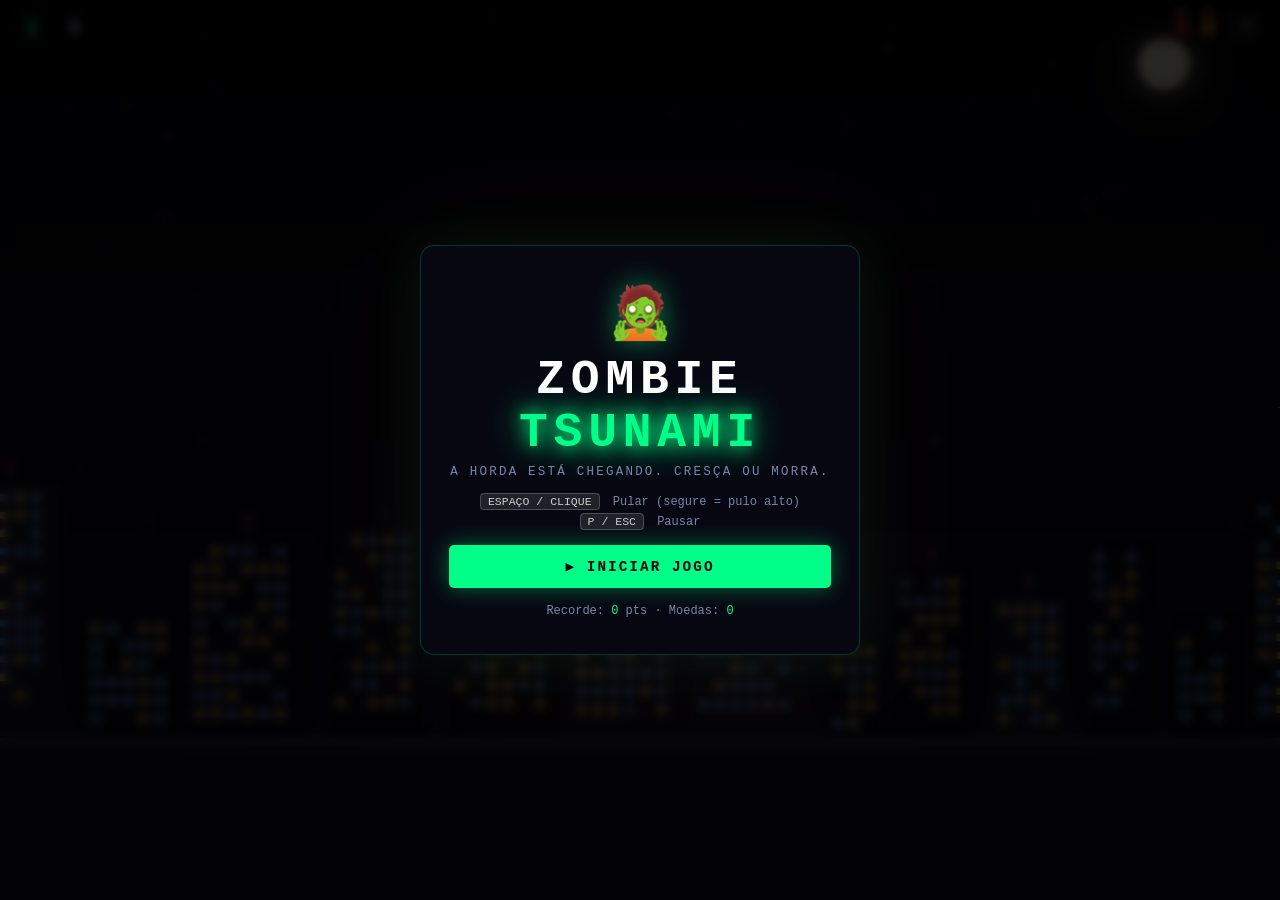
==== index.html @ b91dd5f6 "update index.html — Estrutura semântica completa com 3 telas (início, pausa, game over), HUD, parala" ====
<!DOCTYPE html>
<html lang="pt-br">
<head>
  <meta charset="UTF-8">
  <meta name="viewport" content="width=device-width, initial-scale=1.0, user-scalable=no">
  <title>🧟 Zombie Tsunami</title>
  <link rel="stylesheet" href="style.css">
</head>
<body>

<!-- ════════════════════════════════════════
     TELA DE INÍCIO
════════════════════════════════════════ -->
<div id="screen-start" class="screen active">
  <div class="screen-box">
    <div class="logo">
      <div class="logo-emoji">🧟</div>
      <h1>ZOMBIE<br><span>TSUNAMI</span></h1>
      <p class="tagline">A horda está chegando. Cresça ou morra.</p>
    </div>
    <div class="hint-list">
      <div class="hint"><span class="key">ESPAÇO / CLIQUE</span> Pular (segure = pulo alto)</div>
      <div class="hint"><span class="key">P / ESC</span> Pausar</div>
      <div class="hint touch-only">📱 Toque curto = pulo baixo · Segure = pulo alto</div>
    </div>
    <button class="btn-green" id="btn-start">▶ INICIAR JOGO</button>
    <div class="best-wrap">Recorde: <span id="start-best">0</span> pts · Moedas: <span id="start-coins">0</span></div>
  </div>
</div>

<!-- ════════════════════════════════════════
     SHOP
════════════════════════════════════════ -->
<div id="screen-shop" class="screen">
  <div class="screen-box shop-box">
    <h2>🛒 LOJA</h2>
    <div class="coins-display">💰 <span id="shop-coins">0</span> moedas</div>
    <div class="shop-grid" id="shop-grid"></div>
    <button class="btn-outline" id="btn-shop-close">✖ FECHAR</button>
  </div>
</div>

<!-- ════════════════════════════════════════
     PAUSA
════════════════════════════════════════ -->
<div id="screen-pause" class="screen">
  <div class="screen-box">
    <h2>⏸ PAUSADO</h2>
    <button class="btn-green"   id="btn-resume">▶ CONTINUAR</button>
    <button class="btn-outline" id="btn-shop-pause">🛒 LOJA</button>
    <button class="btn-outline" id="btn-restart-pause">↺ REINICIAR</button>
  </div>
</div>

<!-- ════════════════════════════════════════
     GAME OVER
════════════════════════════════════════ -->
<div id="screen-gameover" class="screen">
  <div class="screen-box">
    <div class="go-skull">💀</div>
    <h2>FIM DE JOGO</h2>
    <div class="result-grid">
      <div class="result-row"><span>Distância</span><strong id="go-score">0</strong></div>
      <div class="result-row"><span>Zumbis comidos</span><strong id="go-eaten">0</strong></div>
      <div class="result-row"><span>Cérebros</span><strong id="go-brains">🧠 0</strong></div>
      <div class="result-row"><span>Moedas ganhas</span><strong id="go-coins">💰 0</strong></div>
      <div class="result-row highlight"><span>Recorde</span><strong id="go-best">0</strong> <span id="go-new" class="new-badge hidden">NOVO!</span></div>
    </div>
    <button class="btn-green"   id="btn-restart">↺ JOGAR NOVAMENTE</button>
    <button class="btn-outline" id="btn-shop-go">🛒 LOJA</button>
    <button class="btn-outline" id="btn-menu">⌂ MENU</button>
  </div>
</div>

<!-- ════════════════════════════════════════
     HUD
════════════════════════════════════════ -->
<div id="hud">
  <div class="hud-left">
    <div class="hud-item">
      <span class="lbl">HORDA</span>
      <span id="h-horde" class="val val-green">1</span>
    </div>
    <div class="hud-item">
      <span class="lbl">DIST</span>
      <span id="h-score" class="val">0</span>
    </div>
  </div>
  <div class="hud-center">
    <div id="bonus-indicator" class="bonus-ind hidden"></div>
  </div>
  <div class="hud-right">
    <div class="hud-item">
      <span class="lbl">🧠</span>
      <span id="h-brains" class="val val-red">0</span>
    </div>
    <div class="hud-item">
      <span class="lbl">💰</span>
      <span id="h-coins" class="val val-gold">0</span>
    </div>
    <button id="btn-pause-hud" title="Pausar (P)">⏸</button>
  </div>
</div>

<!-- ════════════════════════════════════════
     ÁREA DO JOGO
════════════════════════════════════════ -->
<div id="game-wrap">

  <!-- Fundo / céu -->
  <div id="sky">
    <div id="moon"></div>
    <div id="stars-layer"></div>
    <div id="clouds-layer"></div>
  </div>

  <!-- Cidade paralax -->
  <div id="city-layer"></div>

  <!-- Chão -->
  <div id="ground-layer">
    <div id="ground-line"></div>
    <div id="ground-body"></div>
  </div>

  <!-- Buracos (renderizados como ausências no chão) -->
  <div id="holes-layer"></div>

  <!-- Objetos do mundo: veículos parados, bombas, caixas, moedas, humanos -->
  <div id="world-layer"></div>

  <!-- Horda de zumbis -->
  <div id="horde-layer"></div>

  <!-- Partículas -->
  <div id="fx-layer"></div>

  <!-- Power-up ativo (visual grande) -->
  <div id="bonus-layer"></div>

</div>

<!-- Toast de power-up -->
<div id="toast" class="toast hidden"></div>

<script src="script.js"></script>
</body>
</html>
---- style.css ----
/* ═══════════════════════════════════════════════════
   ZOMBIE TSUNAMI — style.css  (versão completa fiel)
   Paleta: noite urbana · verde neon · vermelho perigo
═══════════════════════════════════════════════════ */
:root {
  --night:    #080810;
  --city:     #0f0f22;
  --ground:   #1a1a30;
  --gline:    #2a2a50;
  --green:    #00ff88;
  --green2:   #00cc66;
  --red:      #ff3333;
  --gold:     #f5a623;
  --gold2:    #c47d0e;
  --blue:     #4488ff;
  --purple:   #aa44ff;
  --cyan:     #00ffff;
  --white:    #e8e8ff;
  --muted:    #7788aa;
  --font: 'Courier New', Courier, monospace;
  --r: 5px;
}
*,*::before,*::after{box-sizing:border-box;margin:0;padding:0}
html,body{width:100%;height:100%;overflow:hidden;background:var(--night);font-family:var(--font);user-select:none;-webkit-user-select:none}

/* ── SCREENS ──────────────────────────────────────── */
.screen{
  position:fixed;inset:0;z-index:200;
  display:none;align-items:center;justify-content:center;
  background:rgba(0,0,0,.85);backdrop-filter:blur(5px);
}
.screen.active{display:flex}
.screen-box{
  display:flex;flex-direction:column;align-items:center;gap:16px;
  padding:36px 28px;
  background:rgba(8,8,18,.97);
  border:1px solid rgba(0,255,136,.2);
  border-radius:14px;
  box-shadow:0 0 60px rgba(0,255,136,.08),0 0 120px rgba(255,51,51,.06);
  max-width:440px;width:92%;
  animation:popIn .28s cubic-bezier(.34,1.56,.64,1);
}
@keyframes popIn{from{transform:scale(.88);opacity:0}to{transform:scale(1);opacity:1}}

/* logo */
.logo{text-align:center}
.logo-emoji{font-size:52px;animation:float 3s ease-in-out infinite;display:block;filter:drop-shadow(0 0 14px #00ff8877)}
@keyframes float{0%,100%{transform:translateY(0)}50%{transform:translateY(-8px)}}
.logo h1{font-size:clamp(1.9rem,8vw,3rem);font-weight:900;letter-spacing:.12em;color:#fff;line-height:1.1;margin-top:8px}
.logo h1 span{color:var(--green);text-shadow:0 0 18px var(--green),0 0 36px var(--green)}
.tagline{font-size:.78rem;color:var(--muted);letter-spacing:.18em;text-transform:uppercase;margin-top:5px}

/* hints */
.hint-list{display:flex;flex-direction:column;gap:6px;align-items:center}
.hint{font-size:.75rem;color:var(--muted)}
.key{background:rgba(255,255,255,.1);border:1px solid rgba(255,255,255,.2);border-radius:4px;padding:1px 7px;font-size:.72rem;color:#ccc;margin-right:6px}
.touch-only{display:none}
@media(hover:none){.touch-only{display:block}}

/* buttons */
.btn-green,.btn-outline{
  font-family:var(--font);font-size:.9rem;font-weight:bold;
  letter-spacing:.14em;text-transform:uppercase;
  border:none;border-radius:var(--r);cursor:pointer;
  padding:13px 32px;width:100%;transition:.15s;
}
.btn-green{background:var(--green);color:#050510;box-shadow:0 0 22px rgba(0,255,136,.4)}
.btn-green:hover{background:#33ffaa;transform:translateY(-2px);box-shadow:0 0 34px rgba(0,255,136,.6)}
.btn-outline{background:rgba(255,255,255,.06);color:var(--muted);border:1px solid rgba(255,255,255,.14)}
.btn-outline:hover{background:rgba(255,255,255,.12);color:#fff;transform:translateY(-1px)}
.best-wrap{font-size:.75rem;color:var(--muted)}
.best-wrap span{color:var(--green)}

/* ── SHOP ─────────────────────────────────────────── */
.shop-box{max-width:520px}
.shop-box h2{font-size:1.4rem;letter-spacing:.12em;color:#fff}
.coins-display{font-size:1rem;color:var(--gold);letter-spacing:.1em}
.shop-grid{display:grid;grid-template-columns:1fr 1fr;gap:10px;width:100%;max-height:55vh;overflow-y:auto;padding:4px}
.shop-item{
  background:rgba(255,255,255,.05);border:1px solid rgba(255,255,255,.1);
  border-radius:8px;padding:12px 10px;display:flex;flex-direction:column;gap:6px;
  cursor:pointer;transition:.15s;
}
.shop-item:hover{background:rgba(255,255,255,.1);border-color:var(--green)}
.shop-item.owned{border-color:var(--green);background:rgba(0,255,136,.08)}
.shop-item.cant-afford{opacity:.5;cursor:not-allowed}
.si-icon{font-size:1.8rem;text-align:center}
.si-name{font-size:.8rem;font-weight:bold;color:#fff;letter-spacing:.06em}
.si-desc{font-size:.68rem;color:var(--muted);line-height:1.35}
.si-price{font-size:.75rem;color:var(--gold);font-weight:bold}
.si-level{font-size:.7rem;color:var(--green)}

/* ── HUD ──────────────────────────────────────────── */
#hud{
  position:fixed;top:0;left:0;right:0;z-index:100;
  display:flex;align-items:center;justify-content:space-between;
  padding:8px 16px;
  background:linear-gradient(to bottom,rgba(0,0,0,.75) 0%,transparent 100%);
  pointer-events:none;
}
.hud-left,.hud-right{display:flex;align-items:center;gap:14px}
.hud-right{pointer-events:all}
.hud-item{display:flex;flex-direction:column;align-items:center;line-height:1.15}
.lbl{font-size:.5rem;letter-spacing:.2em;color:var(--muted);text-transform:uppercase}
.val{font-size:1.35rem;font-weight:bold;color:var(--white)}
.val-green{color:var(--green);text-shadow:0 0 8px var(--green)}
.val-red{color:var(--red);text-shadow:0 0 8px var(--red)}
.val-gold{color:var(--gold);text-shadow:0 0 8px var(--gold)}
.hud-center{flex:1;display:flex;justify-content:center}
.bonus-ind{
  padding:4px 14px;border-radius:20px;font-size:.8rem;font-weight:bold;
  letter-spacing:.1em;text-transform:uppercase;
  border:2px solid currentColor;animation:bonusPulse 1s ease-in-out infinite alternate;
}
@keyframes bonusPulse{from{opacity:.7}to{opacity:1;box-shadow:0 0 16px currentColor}}
.bonus-ind.hidden{display:none}
#btn-pause-hud{
  background:rgba(255,255,255,.08);border:1px solid rgba(255,255,255,.15);
  border-radius:4px;color:#ccc;font-size:.95rem;padding:5px 9px;cursor:pointer;
  transition:.15s;
}
#btn-pause-hud:hover{background:rgba(255,255,255,.18);color:#fff}

/* ── GAME OVER ────────────────────────────────────── */
.go-skull{font-size:56px;animation:shake .4s ease .2s both}
@keyframes shake{0%,100%{transform:rotate(0)}25%{transform:rotate(-8deg)}75%{transform:rotate(8deg)}}
.screen-box h2{font-size:1.7rem;letter-spacing:.14em;color:#fff}
.result-grid{width:100%;display:flex;flex-direction:column;gap:8px;background:rgba(255,255,255,.04);border:1px solid rgba(255,255,255,.08);border-radius:8px;padding:14px 18px}
.result-row{display:flex;justify-content:space-between;align-items:center;font-size:.85rem;color:var(--muted)}
.result-row strong{color:#fff;font-size:1rem}
.result-row.highlight strong{color:var(--green)}
.new-badge{background:var(--red);color:#fff;font-size:.62rem;font-weight:bold;padding:2px 6px;border-radius:4px;letter-spacing:.1em;animation:badgePop .5s ease both;margin-left:6px}
.new-badge.hidden{display:none}
@keyframes badgePop{from{transform:scale(0)}to{transform:scale(1)}}

/* ── TOAST ────────────────────────────────────────── */
.toast{
  position:fixed;top:70px;left:50%;transform:translateX(-50%);
  z-index:150;padding:8px 22px;border-radius:24px;font-size:.9rem;font-weight:bold;
  letter-spacing:.1em;text-transform:uppercase;
  background:rgba(0,0,0,.9);color:#fff;border:2px solid currentColor;
  animation:toastIn .25s ease;
}
.toast.hidden{display:none}
@keyframes toastIn{from{transform:translateX(-50%) translateY(-12px);opacity:0}to{transform:translateX(-50%) translateY(0);opacity:1}}

/* ── GAME WRAP ────────────────────────────────────── */
#game-wrap{position:fixed;inset:0;overflow:hidden}

/* Sky */
#sky{
  position:absolute;inset:0;
  background:linear-gradient(to bottom,#03030a 0%,#090918 45%,#12122a 75%,#1a1a38 100%);
}
#moon{
  position:absolute;top:38px;right:90px;
  width:52px;height:52px;
  background:radial-gradient(circle at 37% 37%,#fffbe0 60%,#f5e090 100%);
  border-radius:50%;
  box-shadow:0 0 28px 10px rgba(255,251,200,.22),0 0 70px 20px rgba(255,251,200,.1);
  animation:moonGlow 4s ease-in-out infinite alternate;
}
@keyframes moonGlow{
  from{box-shadow:0 0 28px 10px rgba(255,251,200,.18),0 0 70px 20px rgba(255,251,200,.08)}
  to  {box-shadow:0 0 40px 14px rgba(255,251,200,.32),0 0 100px 30px rgba(255,251,200,.14)}
}
.star{position:absolute;background:#fff;border-radius:50%;animation:twinkle var(--dur,2s) ease-in-out infinite alternate}
@keyframes twinkle{from{opacity:var(--a,.3)}to{opacity:var(--b,1);transform:scale(1.3)}}
.cloud{position:absolute;background:rgba(35,35,65,.55);border-radius:60px;filter:blur(9px);animation:cloudMove linear infinite}
@keyframes cloudMove{from{transform:translateX(110vw)}to{transform:translateX(-120%)}}

/* City */
#city-layer{position:absolute;left:0;right:0;bottom:18%;height:52%;overflow:hidden}
.bld{position:absolute;bottom:0}
.bld-body{width:100%;background:var(--bc,#0e0e22);position:relative}
.bld-win{position:absolute;border-radius:1px}
.bld-win.w{background:#ffcc66;box-shadow:0 0 5px 1px rgba(255,200,100,.45)}
.bld-win.c{background:#66aaff;box-shadow:0 0 5px 1px rgba(100,170,255,.45)}
.bld-win.o{background:rgba(255,255,255,.03)}
.antenna{position:absolute;top:-18px;left:50%;transform:translateX(-50%);width:2px;height:18px;background:#444}
.antenna::after{content:'';display:block;width:6px;height:6px;border-radius:50%;background:var(--red);margin:-3px -2px;animation:blink 1.4s step-end infinite}
@keyframes blink{50%{opacity:0}}

/* Ground */
#ground-layer{position:absolute;bottom:0;left:0;right:0;height:18%}
#ground-line{height:7px;background:linear-gradient(to right,#2a2a4a,#323260,#2a2a4a);border-top:2px solid #404070}
#ground-body{
  height:calc(100% - 7px);
  background:repeating-linear-gradient(to right,#1a1a30 0,#1a1a30 58px,#1c1c34 58px,#1c1c34 59px);
}

/* ── BURACOS ──────────────────────────────────────── */
.hole{
  position:absolute;bottom:18%;
  background:#000;
  border-radius:0 0 8px 8px;
  box-shadow:inset 0 0 18px rgba(0,0,0,.9),0 0 8px 2px rgba(0,0,0,.7);
  z-index:5;
}
.hole::after{content:'';position:absolute;top:0;left:0;right:0;height:4px;background:rgba(50,50,80,.8);border-radius:2px}

/* ── WORLD OBJECTS ────────────────────────────────── */
.wobj{position:absolute;bottom:18%;z-index:8}

/* Humano */
.human{
  width:16px;
  display:flex;flex-direction:column;align-items:center;
  animation:humanRun .35s ease-in-out infinite alternate;
}
@keyframes humanRun{from{transform:translateY(0)}to{transform:translateY(-3px)}}
.human .h-head{width:12px;height:12px;background:#f5c09a;border-radius:50%;position:relative}
.human .h-head::after{content:'HELP!';position:absolute;top:-16px;left:50%;transform:translateX(-50%);font-size:6px;color:#fff;white-space:nowrap;background:rgba(0,0,0,.7);padding:1px 3px;border-radius:2px}
.human .h-body{width:10px;height:12px;border-radius:2px}
.human .h-legs{display:flex;gap:2px;margin-top:1px}
.human .h-leg{width:4px;height:9px;border-radius:0 0 2px 2px}
.human.npc-m .h-body{background:#4488ff}
.human.npc-m .h-leg{background:#224488}
.human.npc-f .h-body{background:#ff66aa}
.human.npc-f .h-leg{background:#aa3366}
.human.npc-soldier .h-body{background:#448833}
.human.npc-soldier .h-leg{background:#224411}
.human.npc-fat{width:20px}
.human.npc-fat .h-head{width:16px;height:16px}
.human.npc-fat .h-body{width:16px;height:14px;background:#ff8844}

/* Veículo parado */
.vehicle{
  position:absolute;bottom:0;
  display:flex;flex-direction:column;align-items:center;
}
.v-req{
  background:rgba(0,0,0,.85);color:var(--gold);
  font-size:.65rem;font-weight:bold;letter-spacing:.05em;
  padding:2px 6px;border-radius:4px;margin-bottom:2px;
  border:1px solid var(--gold2);white-space:nowrap;
}
.v-body{border-radius:5px 5px 3px 3px;position:relative}

/* Carro */
.v-car .v-body{width:62px;height:28px;background:linear-gradient(to bottom,#336699,#224477)}
.v-car .v-body::before{content:'';position:absolute;top:-12px;left:10px;right:10px;height:15px;background:linear-gradient(to bottom,#4477aa,#336699);border-radius:4px 4px 0 0}
.v-car .v-body::after{content:'';position:absolute;bottom:-8px;left:5px;right:5px;height:8px;display:flex}
.v-car .wheel{position:absolute;bottom:-7px;width:12px;height:12px;background:#333;border-radius:50%;border:2px solid #555}
.v-car .wheel.wl{left:6px}.v-car .wheel.wr{right:6px}

/* Bus */
.v-bus .v-body{width:90px;height:38px;background:linear-gradient(to bottom,#cc8800,#aa6600)}
.v-bus .v-body::before{content:'BUS';position:absolute;top:50%;left:50%;transform:translate(-50%,-50%);font-size:9px;font-weight:bold;color:rgba(255,255,255,.6);letter-spacing:.1em}
.v-bus .wheel{position:absolute;bottom:-7px;width:14px;height:14px;background:#333;border-radius:50%;border:2px solid #555}
.v-bus .wheel.wl{left:10px}.v-bus .wheel.wm{left:38px}.v-bus .wheel.wr{right:10px}

/* Tank */
.v-tank .v-body{width:80px;height:34px;background:linear-gradient(to bottom,#4a5a2a,#3a4a1a)}
.v-tank .cannon{position:absolute;top:8px;right:-18px;width:22px;height:7px;background:#3a4a1a;border-radius:3px}
.v-tank .wheel{position:absolute;bottom:-7px;width:11px;height:11px;background:#2a3a10;border-radius:50%;border:1px solid #4a5a20}
.v-tank .track{position:absolute;bottom:-9px;left:2px;right:2px;height:9px;background:#3a4a1a;border-radius:3px}

/* Avião */
.v-plane .v-body{width:110px;height:28px;background:linear-gradient(to bottom,#ccccdd,#aaaacc);border-radius:50% 50% 0 0/30% 30% 0 0}
.v-plane .wing{position:absolute;top:10px;left:20px;width:70px;height:10px;background:#aaaacc;border-radius:3px}
.v-plane .tail{position:absolute;top:-16px;right:5px;width:20px;height:20px;background:#bbbbcc;border-radius:4px 4px 0 0}
.v-plane .v-body::before{content:'✈';position:absolute;top:50%;left:50%;transform:translate(-50%,-50%);font-size:14px}

/* Caixa misteriosa */
.mystery-box{
  width:36px;height:36px;
  background:linear-gradient(135deg,#553300,#884400);
  border:3px solid #cc8800;
  border-radius:4px;
  display:flex;align-items:center;justify-content:center;
  font-size:1.1rem;font-weight:bold;color:#ffcc00;
  cursor:pointer;
  box-shadow:0 0 12px rgba(255,200,0,.5);
  animation:boxBob .7s ease-in-out infinite alternate;
}
@keyframes boxBob{from{transform:translateY(0)}to{transform:translateY(-4px)}}

/* Bomba */
.bomb{
  width:28px;height:28px;
  background:radial-gradient(circle at 40% 35%,#555,#111);
  border-radius:50%;position:relative;
  box-shadow:0 2px 6px rgba(0,0,0,.6);
}
.bomb::before{content:'';position:absolute;top:-6px;left:50%;transform:translateX(-50%);width:4px;height:8px;background:#887744;border-radius:2px}
.bomb::after{content:'💥';position:absolute;top:-8px;left:14px;font-size:8px;animation:fuseFlicker .3s step-end infinite}
@keyframes fuseFlicker{50%{opacity:0}}
.bomb.air{bottom:calc(18% + 70px)!important;animation:bombSway 1s ease-in-out infinite alternate}
@keyframes bombSway{from{transform:rotate(-8deg)}to{transform:rotate(8deg)}}
.bomb.air::before{content:'🪂';font-size:14px;top:-24px;left:-4px;background:transparent;border-radius:0;width:auto;height:auto}

/* Moeda */
.coin{
  width:18px;height:18px;
  background:radial-gradient(circle at 38% 35%,#ffe066,#cc8800);
  border-radius:50%;
  box-shadow:0 0 6px 2px rgba(255,200,0,.4);
  animation:coinSpin 1s linear infinite;
}
@keyframes coinSpin{0%{transform:scaleX(1)}50%{transform:scaleX(.15)}100%{transform:scaleX(1)}}

/* Cérebro */
.brain-item{
  font-size:1rem;
  animation:brainFloat 1s ease-in-out infinite alternate;
  filter:drop-shadow(0 0 4px #ff3333);
}
@keyframes brainFloat{from{transform:translateY(0)}to{transform:translateY(-5px)}}

/* ── HORDA ────────────────────────────────────────── */
#horde-layer{position:absolute;bottom:18%;left:0;right:0;pointer-events:none}
.zombie-unit{
  position:absolute;bottom:0;
  width:22px;
  display:flex;flex-direction:column;align-items:center;
  will-change:transform;
}
.z-head{width:18px;height:18px;border-radius:4px 4px 2px 2px;position:relative}
.z-head::before{content:'';position:absolute;top:5px;right:3px;width:4px;height:4px;background:#ff4444;border-radius:50%;box-shadow:7px 0 0 #ff4444;animation:eyeGlow .8s ease-in-out infinite alternate}
@keyframes eyeGlow{from{opacity:.6}to{opacity:1;box-shadow:7px 0 0 #ff4444,0 0 4px #ff4444,9px 0 4px #ff4444}}
.z-head::after{content:'';position:absolute;bottom:3px;left:3px;right:3px;height:3px;background:rgba(0,0,0,.5);border-radius:1px}
.z-torso{width:16px;height:14px;border-radius:2px;margin-top:1px;position:relative}
.z-arms{position:absolute;top:20px;left:-9px;right:-9px;display:flex;justify-content:space-between}
.z-arm{width:9px;height:4px;border-radius:2px;background:#5a8a3a;animation:zarm .4s ease-in-out infinite alternate;transform-origin:right}
.z-arm:last-child{transform-origin:left;animation-direction:alternate-reverse}
@keyframes zarm{from{transform:rotate(-30deg)}to{transform:rotate(10deg)}}
.z-legs{display:flex;gap:3px;margin-top:1px}
.z-leg{width:6px;height:11px;border-radius:0 0 3px 3px}
.z-leg:first-child{animation:zleg .4s ease-in-out infinite alternate}
.z-leg:last-child{animation:zleg .4s ease-in-out infinite alternate-reverse}
@keyframes zleg{from{transform:translateY(0)}to{transform:translateY(-4px)}}
.z-shadow{width:20px;height:5px;background:rgba(0,0,0,.45);border-radius:50%;filter:blur(2px);margin-top:2px}

/* Variantes de cor de zumbi */
.zc0 .z-head{background:#5a8a3a}.zc0 .z-torso{background:#4a3020}.zc0 .z-leg{background:#3a2010}
.zc1 .z-head{background:#6a7a3a}.zc1 .z-torso{background:#2a3a50}.zc1 .z-leg{background:#1a2a40}
.zc2 .z-head{background:#4a6a4a}.zc2 .z-torso{background:#5a3030}.zc2 .z-leg{background:#3a1a1a}
.zc3 .z-head{background:#7a6a3a}.zc3 .z-torso{background:#3a2a4a}.zc3 .z-leg{background:#2a1a3a}

/* ── BONUS ATIVOS (visual) ────────────────────────── */
/* Ninja */
.bonus-ninja .z-head{background:#222;border:1px solid #00ff88}
.bonus-ninja .z-head::before{background:var(--green);box-shadow:7px 0 0 var(--green)}
.bonus-ninja .z-torso{background:#1a3a1a}
.bonus-ninja .z-torso::after{content:'⚔';position:absolute;top:0;left:50%;transform:translateX(-50%);font-size:9px}
/* Dragon */
.bonus-dragon{animation:dragonFly .6s ease-in-out infinite alternate}
@keyframes dragonFly{from{bottom:calc(100% * .15)}to{bottom:calc(100% * .22 + 60px)}}
.bonus-dragon .z-head{background:#cc4400;border-radius:50%}
.bonus-dragon::after{content:'🐲';position:absolute;top:-10px;left:-14px;font-size:24px}
/* GiantZ */
.bonus-giantz{width:50px!important;animation:giantLaser 1s ease-in-out infinite}
@keyframes giantLaser{0%,100%{filter:none}50%{filter:drop-shadow(0 0 10px #ff0000)}}
.bonus-giantz .z-head{width:44px;height:44px;background:#2a4a1a;font-size:1.6rem;display:flex;align-items:center;justify-content:center}
.bonus-giantz .z-head::before{display:none}
.bonus-giantz::before{content:'👾';font-size:2rem}
/* Quarterback */
.bonus-qb .z-head{background:#aa4400}
.bonus-qb .z-torso{background:#882200}
.bonus-qb .z-torso::after{content:'🏈';position:absolute;top:0;left:50%;transform:translateX(-50%);font-size:9px}
/* UFO */
.ufo-obj{
  position:absolute;top:12%;left:40%;
  font-size:2rem;
  animation:ufoHover 2s ease-in-out infinite alternate;
  filter:drop-shadow(0 0 16px #00ffff);
  pointer-events:none;
}
@keyframes ufoHover{from{transform:translateY(0) translateX(-5px)}to{transform:translateY(-12px) translateX(5px)}}
.ufo-beam{
  position:absolute;top:100%;left:50%;transform:translateX(-50%);
  width:30px;height:0;background:rgba(0,255,255,.25);
  border-radius:0 0 20px 20px;
  transition:height .5s ease;
}
/* Gold */
.bonus-gold .z-head{background:#f5a623;box-shadow:0 0 8px var(--gold)}
.bonus-gold .z-torso{background:#c47d0e}
.bonus-gold .z-leg{background:#aa6600}
/* Balloon — zumbi fica visível flutuando, JS controla a posição Y */
.bonus-balloon .zombie-unit {
  /* Remove animação CSS de float (JS controla via translateY) */
  animation: none !important;
}
.bonus-balloon .zombie-unit::after {
  content: '🎈';
  position: absolute;
  top: -24px;
  left: 50%;
  transform: translateX(-50%);
  font-size: 16px;
  animation: balloonSway .6s ease-in-out infinite alternate;
  pointer-events: none;
}
@keyframes balloonSway { from { transform: translateX(-50%) rotate(-8deg); } to { transform: translateX(-50%) rotate(8deg); } }
/* Tsunami */
.tsunami-wave{
  position:absolute;bottom:0;left:0;right:0;z-index:15;
  background:linear-gradient(to top,rgba(0,100,255,.85),rgba(0,200,255,.4),transparent);
  display:flex;align-items:flex-start;justify-content:center;
  animation:waveCrest 1.5s ease-in-out infinite;
  border-radius:0 0 0 0;
}
@keyframes waveCrest{0%,100%{border-radius:60% 40% 0 0}50%{border-radius:40% 60% 0 0}}
.tsunami-zombies{font-size:1.5rem;padding-top:8px}

/* ── PARTÍCULAS / FX ─────────────────────────────── */
.fx{position:absolute;pointer-events:none;animation:fxFade linear forwards}
@keyframes fxFade{0%{opacity:.9;transform:translate(0,0) scale(1)}100%{opacity:0;transform:translate(var(--tx,0px),var(--ty,-20px)) scale(.1)}}
.fx.dust{width:6px;height:6px;border-radius:50%;background:rgba(140,120,90,.7)}
.fx.blood{width:8px;height:8px;border-radius:50%;background:var(--red);box-shadow:0 0 4px var(--red)}
.fx.coin-fx{width:10px;height:10px;border-radius:50%;background:var(--gold);box-shadow:0 0 5px var(--gold)}
.fx.star-fx{width:6px;height:6px;background:var(--cyan);border-radius:50%;box-shadow:0 0 6px var(--cyan)}
.fx.brain-fx{font-size:.8rem}
.explode{position:absolute;font-size:1.8rem;pointer-events:none;animation:explodeAnim .5s ease forwards}
@keyframes explodeAnim{0%{transform:scale(0);opacity:1}100%{transform:scale(2.5);opacity:0}}

/* ── VEHICLE WARNING ─────────────────────────────── */
.warn-sign{
  position:fixed;top:50%;left:50%;transform:translate(-50%,-50%);
  background:rgba(255,50,50,.15);border:2px solid var(--red);
  border-radius:6px;padding:6px 16px;
  font-size:.85rem;font-weight:bold;letter-spacing:.1em;color:var(--red);
  z-index:120;animation:warnFlash .25s step-end 4;pointer-events:none;
}
@keyframes warnFlash{50%{opacity:0}}

/* ── MISC ────────────────────────────────────────── */
@media(max-width:480px){
  #hud{padding:6px 10px}
  .val{font-size:1.1rem}
  .screen-box{padding:24px 16px;gap:12px}
}
@media(prefers-reduced-motion:reduce){
  *,*::before,*::after{animation-duration:.01ms!important;transition-duration:.01ms!important}
}
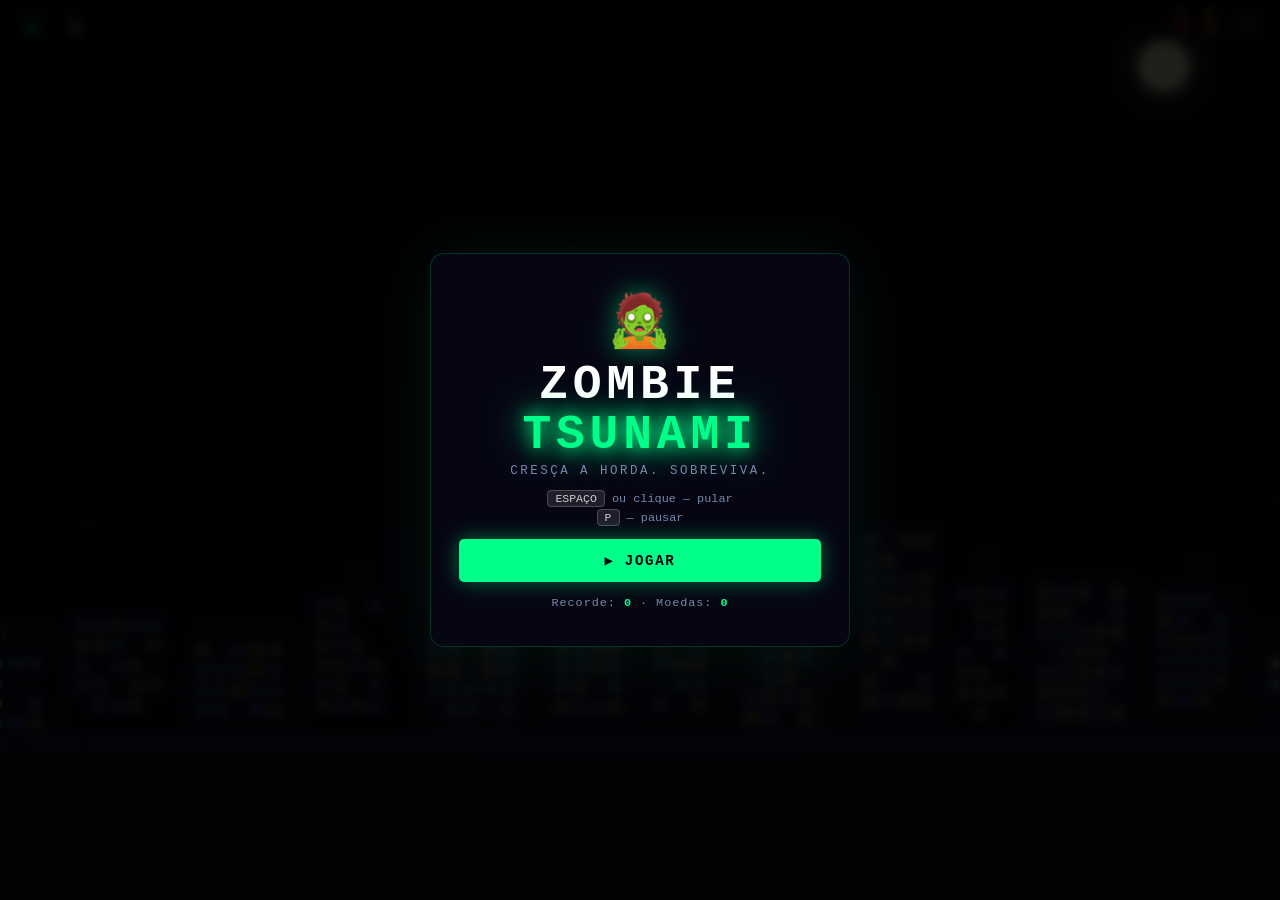
==== commit 51dd4cbc: "Add files via upload Câmera com worldX — objetos ficam em "world-space" puro. A colisão compara apen" ====
--- a/index.html
+++ b/index.html
@@ -8,140 +8,85 @@
 </head>
 <body>
 
-<!-- ════════════════════════════════════════
-     TELA DE INÍCIO
-════════════════════════════════════════ -->
 <div id="screen-start" class="screen active">
-  <div class="screen-box">
-    <div class="logo">
-      <div class="logo-emoji">🧟</div>
-      <h1>ZOMBIE<br><span>TSUNAMI</span></h1>
-      <p class="tagline">A horda está chegando. Cresça ou morra.</p>
+  <div class="card">
+    <div class="logo-wrap">
+      <span class="logo-emoji">🧟</span>
+      <h1>ZOMBIE<br><span class="green">TSUNAMI</span></h1>
+      <p class="sub">Cresça a horda. Sobreviva.</p>
     </div>
-    <div class="hint-list">
-      <div class="hint"><span class="key">ESPAÇO / CLIQUE</span> Pular (segure = pulo alto)</div>
-      <div class="hint"><span class="key">P / ESC</span> Pausar</div>
-      <div class="hint touch-only">📱 Toque curto = pulo baixo · Segure = pulo alto</div>
+    <div class="controls-hint">
+      <span><kbd>ESPAÇO</kbd> ou clique — pular</span>
+      <span><kbd>P</kbd> — pausar</span>
     </div>
-    <button class="btn-green" id="btn-start">▶ INICIAR JOGO</button>
-    <div class="best-wrap">Recorde: <span id="start-best">0</span> pts · Moedas: <span id="start-coins">0</span></div>
+    <button class="btn-primary" id="btn-start">▶ JOGAR</button>
+    <p class="record-line">Recorde: <b id="start-best">0</b> · Moedas: <b id="start-coins">0</b></p>
   </div>
 </div>
 
-<!-- ════════════════════════════════════════
-     SHOP
-════════════════════════════════════════ -->
-<div id="screen-shop" class="screen">
-  <div class="screen-box shop-box">
-    <h2>🛒 LOJA</h2>
-    <div class="coins-display">💰 <span id="shop-coins">0</span> moedas</div>
-    <div class="shop-grid" id="shop-grid"></div>
-    <button class="btn-outline" id="btn-shop-close">✖ FECHAR</button>
+<div id="screen-pause" class="screen">
+  <div class="card">
+    <h2>⏸ PAUSADO</h2>
+    <button class="btn-primary"   id="btn-resume">▶ CONTINUAR</button>
+    <button class="btn-secondary" id="btn-shop-pause">🛒 LOJA</button>
+    <button class="btn-secondary" id="btn-restart-pause">↺ REINICIAR</button>
   </div>
 </div>
 
-<!-- ════════════════════════════════════════
-     PAUSA
-════════════════════════════════════════ -->
-<div id="screen-pause" class="screen">
-  <div class="screen-box">
-    <h2>⏸ PAUSADO</h2>
-    <button class="btn-green"   id="btn-resume">▶ CONTINUAR</button>
-    <button class="btn-outline" id="btn-shop-pause">🛒 LOJA</button>
-    <button class="btn-outline" id="btn-restart-pause">↺ REINICIAR</button>
+<div id="screen-gameover" class="screen">
+  <div class="card">
+    <div class="go-icon">💀</div>
+    <h2>FIM DE JOGO</h2>
+    <div class="results">
+      <div class="row"><span>Distância</span><b id="go-score">0</b></div>
+      <div class="row"><span>Zumbis criados</span><b id="go-eaten">0</b></div>
+      <div class="row"><span>Moedas ganhas</span><b id="go-coins">0</b></div>
+      <div class="row highlight"><span>Recorde</span><b id="go-best">0</b><span id="go-new" class="new-badge hidden">NOVO!</span></div>
+    </div>
+    <button class="btn-primary"   id="btn-restart">↺ JOGAR NOVAMENTE</button>
+    <button class="btn-secondary" id="btn-shop-go">🛒 LOJA</button>
+    <button class="btn-secondary" id="btn-menu">⌂ MENU</button>
   </div>
 </div>
 
-<!-- ════════════════════════════════════════
-     GAME OVER
-════════════════════════════════════════ -->
-<div id="screen-gameover" class="screen">
-  <div class="screen-box">
-    <div class="go-skull">💀</div>
-    <h2>FIM DE JOGO</h2>
-    <div class="result-grid">
-      <div class="result-row"><span>Distância</span><strong id="go-score">0</strong></div>
-      <div class="result-row"><span>Zumbis comidos</span><strong id="go-eaten">0</strong></div>
-      <div class="result-row"><span>Cérebros</span><strong id="go-brains">🧠 0</strong></div>
-      <div class="result-row"><span>Moedas ganhas</span><strong id="go-coins">💰 0</strong></div>
-      <div class="result-row highlight"><span>Recorde</span><strong id="go-best">0</strong> <span id="go-new" class="new-badge hidden">NOVO!</span></div>
-    </div>
-    <button class="btn-green"   id="btn-restart">↺ JOGAR NOVAMENTE</button>
-    <button class="btn-outline" id="btn-shop-go">🛒 LOJA</button>
-    <button class="btn-outline" id="btn-menu">⌂ MENU</button>
+<div id="screen-shop" class="screen">
+  <div class="card wide">
+    <h2>🛒 LOJA</h2>
+    <p class="shop-coins">💰 <span id="shop-coins">0</span> moedas</p>
+    <div id="shop-grid"></div>
+    <button class="btn-secondary" id="btn-shop-close">✖ FECHAR</button>
   </div>
 </div>
 
-<!-- ════════════════════════════════════════
-     HUD
-════════════════════════════════════════ -->
 <div id="hud">
-  <div class="hud-left">
-    <div class="hud-item">
-      <span class="lbl">HORDA</span>
-      <span id="h-horde" class="val val-green">1</span>
-    </div>
-    <div class="hud-item">
-      <span class="lbl">DIST</span>
-      <span id="h-score" class="val">0</span>
-    </div>
+  <div class="hud-group">
+    <div class="hud-item"><span class="lbl">HORDA</span><span id="h-horde" class="val green">1</span></div>
+    <div class="hud-item"><span class="lbl">DIST</span><span id="h-score" class="val">0</span></div>
   </div>
-  <div class="hud-center">
-    <div id="bonus-indicator" class="bonus-ind hidden"></div>
-  </div>
-  <div class="hud-right">
-    <div class="hud-item">
-      <span class="lbl">🧠</span>
-      <span id="h-brains" class="val val-red">0</span>
-    </div>
-    <div class="hud-item">
-      <span class="lbl">💰</span>
-      <span id="h-coins" class="val val-gold">0</span>
-    </div>
-    <button id="btn-pause-hud" title="Pausar (P)">⏸</button>
+  <div id="bonus-bar" class="hidden"></div>
+  <div class="hud-group">
+    <div class="hud-item"><span class="lbl">🧠</span><span id="h-brains" class="val red">0</span></div>
+    <div class="hud-item"><span class="lbl">💰</span><span id="h-coins" class="val gold">0</span></div>
+    <button id="btn-pause-hud">⏸</button>
   </div>
 </div>
 
-<!-- ════════════════════════════════════════
-     ÁREA DO JOGO
-════════════════════════════════════════ -->
-<div id="game-wrap">
-
-  <!-- Fundo / céu -->
+<div id="game">
   <div id="sky">
     <div id="moon"></div>
-    <div id="stars-layer"></div>
-    <div id="clouds-layer"></div>
+    <div id="stars"></div>
+    <div id="clouds"></div>
   </div>
-
-  <!-- Cidade paralax -->
-  <div id="city-layer"></div>
-
-  <!-- Chão -->
-  <div id="ground-layer">
-    <div id="ground-line"></div>
-    <div id="ground-body"></div>
-  </div>
-
-  <!-- Buracos (renderizados como ausências no chão) -->
-  <div id="holes-layer"></div>
-
-  <!-- Objetos do mundo: veículos parados, bombas, caixas, moedas, humanos -->
-  <div id="world-layer"></div>
-
-  <!-- Horda de zumbis -->
-  <div id="horde-layer"></div>
-
-  <!-- Partículas -->
-  <div id="fx-layer"></div>
-
-  <!-- Power-up ativo (visual grande) -->
-  <div id="bonus-layer"></div>
-
+  <div id="city"></div>
+  <div id="ground"><div id="ground-line"></div><div id="ground-fill"></div></div>
+  <div id="holes"></div>
+  <div id="world"></div>
+  <div id="horde"></div>
+  <div id="fx"></div>
+  <div id="bonus-vfx"></div>
 </div>
 
-<!-- Toast de power-up -->
-<div id="toast" class="toast hidden"></div>
+<div id="toast" class="hidden"></div>
 
 <script src="script.js"></script>
 </body>
--- a/style.css
+++ b/style.css
@@ -1,436 +1,355 @@
-/* ═══════════════════════════════════════════════════
-   ZOMBIE TSUNAMI — style.css  (versão completa fiel)
-   Paleta: noite urbana · verde neon · vermelho perigo
-═══════════════════════════════════════════════════ */
-:root {
-  --night:    #080810;
-  --city:     #0f0f22;
-  --ground:   #1a1a30;
-  --gline:    #2a2a50;
-  --green:    #00ff88;
-  --green2:   #00cc66;
-  --red:      #ff3333;
-  --gold:     #f5a623;
-  --gold2:    #c47d0e;
-  --blue:     #4488ff;
-  --purple:   #aa44ff;
-  --cyan:     #00ffff;
-  --white:    #e8e8ff;
-  --muted:    #7788aa;
-  --font: 'Courier New', Courier, monospace;
-  --r: 5px;
-}
+/* ── Reset ── */
 *,*::before,*::after{box-sizing:border-box;margin:0;padding:0}
-html,body{width:100%;height:100%;overflow:hidden;background:var(--night);font-family:var(--font);user-select:none;-webkit-user-select:none}
-
-/* ── SCREENS ──────────────────────────────────────── */
+html,body{width:100%;height:100%;overflow:hidden;background:#07070f;
+  font-family:'Courier New',monospace;user-select:none;-webkit-user-select:none}
+
+/* ── Variáveis ── */
+:root{
+  --green:#00ff88;--red:#ff3333;--gold:#f5a623;--cyan:#00ffff;
+  --night:#07070f;--city:#10102a;--ground:#1a1a34;--gline:#28285a;
+  --muted:#7788aa;--white:#e8e8ff;
+}
+
+/* ════════ SCREENS ════════ */
 .screen{
   position:fixed;inset:0;z-index:200;
   display:none;align-items:center;justify-content:center;
-  background:rgba(0,0,0,.85);backdrop-filter:blur(5px);
+  background:rgba(0,0,0,.88);backdrop-filter:blur(6px);
 }
 .screen.active{display:flex}
-.screen-box{
-  display:flex;flex-direction:column;align-items:center;gap:16px;
-  padding:36px 28px;
-  background:rgba(8,8,18,.97);
-  border:1px solid rgba(0,255,136,.2);
-  border-radius:14px;
-  box-shadow:0 0 60px rgba(0,255,136,.08),0 0 120px rgba(255,51,51,.06);
-  max-width:440px;width:92%;
-  animation:popIn .28s cubic-bezier(.34,1.56,.64,1);
-}
-@keyframes popIn{from{transform:scale(.88);opacity:0}to{transform:scale(1);opacity:1}}
-
-/* logo */
-.logo{text-align:center}
-.logo-emoji{font-size:52px;animation:float 3s ease-in-out infinite;display:block;filter:drop-shadow(0 0 14px #00ff8877)}
+
+.card{
+  display:flex;flex-direction:column;align-items:center;gap:14px;
+  padding:36px 28px;width:min(420px,92vw);
+  background:rgba(7,7,20,.97);
+  border:1px solid rgba(0,255,136,.18);border-radius:14px;
+  box-shadow:0 0 60px rgba(0,255,136,.07);
+  animation:pop .25s cubic-bezier(.34,1.56,.64,1);
+}
+.card.wide{width:min(500px,95vw)}
+@keyframes pop{from{transform:scale(.88);opacity:0}to{transform:scale(1);opacity:1}}
+
+.logo-wrap{text-align:center}
+.logo-emoji{font-size:52px;display:block;animation:float 3s ease-in-out infinite;
+  filter:drop-shadow(0 0 12px rgba(0,255,136,.5))}
 @keyframes float{0%,100%{transform:translateY(0)}50%{transform:translateY(-8px)}}
-.logo h1{font-size:clamp(1.9rem,8vw,3rem);font-weight:900;letter-spacing:.12em;color:#fff;line-height:1.1;margin-top:8px}
-.logo h1 span{color:var(--green);text-shadow:0 0 18px var(--green),0 0 36px var(--green)}
-.tagline{font-size:.78rem;color:var(--muted);letter-spacing:.18em;text-transform:uppercase;margin-top:5px}
-
-/* hints */
-.hint-list{display:flex;flex-direction:column;gap:6px;align-items:center}
-.hint{font-size:.75rem;color:var(--muted)}
-.key{background:rgba(255,255,255,.1);border:1px solid rgba(255,255,255,.2);border-radius:4px;padding:1px 7px;font-size:.72rem;color:#ccc;margin-right:6px}
-.touch-only{display:none}
-@media(hover:none){.touch-only{display:block}}
-
-/* buttons */
-.btn-green,.btn-outline{
-  font-family:var(--font);font-size:.9rem;font-weight:bold;
-  letter-spacing:.14em;text-transform:uppercase;
-  border:none;border-radius:var(--r);cursor:pointer;
-  padding:13px 32px;width:100%;transition:.15s;
-}
-.btn-green{background:var(--green);color:#050510;box-shadow:0 0 22px rgba(0,255,136,.4)}
-.btn-green:hover{background:#33ffaa;transform:translateY(-2px);box-shadow:0 0 34px rgba(0,255,136,.6)}
-.btn-outline{background:rgba(255,255,255,.06);color:var(--muted);border:1px solid rgba(255,255,255,.14)}
-.btn-outline:hover{background:rgba(255,255,255,.12);color:#fff;transform:translateY(-1px)}
-.best-wrap{font-size:.75rem;color:var(--muted)}
-.best-wrap span{color:var(--green)}
-
-/* ── SHOP ─────────────────────────────────────────── */
-.shop-box{max-width:520px}
-.shop-box h2{font-size:1.4rem;letter-spacing:.12em;color:#fff}
-.coins-display{font-size:1rem;color:var(--gold);letter-spacing:.1em}
-.shop-grid{display:grid;grid-template-columns:1fr 1fr;gap:10px;width:100%;max-height:55vh;overflow-y:auto;padding:4px}
-.shop-item{
-  background:rgba(255,255,255,.05);border:1px solid rgba(255,255,255,.1);
-  border-radius:8px;padding:12px 10px;display:flex;flex-direction:column;gap:6px;
-  cursor:pointer;transition:.15s;
-}
-.shop-item:hover{background:rgba(255,255,255,.1);border-color:var(--green)}
-.shop-item.owned{border-color:var(--green);background:rgba(0,255,136,.08)}
-.shop-item.cant-afford{opacity:.5;cursor:not-allowed}
-.si-icon{font-size:1.8rem;text-align:center}
-.si-name{font-size:.8rem;font-weight:bold;color:#fff;letter-spacing:.06em}
-.si-desc{font-size:.68rem;color:var(--muted);line-height:1.35}
-.si-price{font-size:.75rem;color:var(--gold);font-weight:bold}
-.si-level{font-size:.7rem;color:var(--green)}
-
-/* ── HUD ──────────────────────────────────────────── */
-#hud{
-  position:fixed;top:0;left:0;right:0;z-index:100;
+h1{font-size:clamp(2rem,8vw,3rem);font-weight:900;letter-spacing:.1em;color:#fff;
+  line-height:1.05;margin-top:6px;text-align:center}
+.green{color:var(--green);text-shadow:0 0 18px var(--green),0 0 36px var(--green)}
+.sub{font-size:.78rem;color:var(--muted);letter-spacing:.2em;text-transform:uppercase;margin-top:4px}
+
+.controls-hint{display:flex;flex-direction:column;gap:5px;align-items:center;font-size:.74rem;color:var(--muted)}
+kbd{background:rgba(255,255,255,.1);border:1px solid rgba(255,255,255,.2);
+  border-radius:4px;padding:1px 7px;font-family:inherit;font-size:.72rem;color:#ccc}
+
+.btn-primary,.btn-secondary{
+  font-family:inherit;font-size:.88rem;font-weight:bold;
+  letter-spacing:.12em;text-transform:uppercase;
+  border:none;border-radius:5px;cursor:pointer;
+  padding:13px 28px;width:100%;transition:.15s;
+}
+.btn-primary{background:var(--green);color:#050510;
+  box-shadow:0 0 20px rgba(0,255,136,.4)}
+.btn-primary:hover{background:#33ffaa;transform:translateY(-2px);
+  box-shadow:0 0 34px rgba(0,255,136,.6)}
+.btn-secondary{background:rgba(255,255,255,.06);color:var(--muted);
+  border:1px solid rgba(255,255,255,.12)}
+.btn-secondary:hover{background:rgba(255,255,255,.12);color:#fff;transform:translateY(-1px)}
+
+.record-line{font-size:.74rem;color:var(--muted);letter-spacing:.08em}
+.record-line b{color:var(--green)}
+
+h2{font-size:1.6rem;letter-spacing:.14em;color:#fff}
+.go-icon{font-size:56px;animation:shake .4s ease .2s both}
+@keyframes shake{0%,100%{rotate:0deg}25%{rotate:-8deg}75%{rotate:8deg}}
+
+.results{width:100%;display:flex;flex-direction:column;gap:8px;
+  background:rgba(255,255,255,.04);border:1px solid rgba(255,255,255,.07);
+  border-radius:8px;padding:14px 18px}
+.row{display:flex;justify-content:space-between;align-items:center;
+  font-size:.84rem;color:var(--muted)}
+.row b{color:#fff;font-size:.96rem}
+.row.highlight b{color:var(--green)}
+.new-badge{background:var(--red);color:#fff;font-size:.6rem;font-weight:bold;
+  padding:2px 6px;border-radius:4px;letter-spacing:.1em;margin-left:8px;
+  animation:pulse .5s ease infinite alternate}
+.new-badge.hidden{display:none}
+@keyframes pulse{from{opacity:.7}to{opacity:1}}
+
+/* Shop */
+.shop-coins{font-size:.95rem;color:var(--gold);letter-spacing:.1em}
+#shop-grid{display:grid;grid-template-columns:1fr 1fr;gap:10px;
+  width:100%;max-height:52vh;overflow-y:auto;padding:2px}
+.si{background:rgba(255,255,255,.04);border:1px solid rgba(255,255,255,.1);
+  border-radius:8px;padding:12px 10px;cursor:pointer;transition:.14s;
+  display:flex;flex-direction:column;gap:5px}
+.si:hover{background:rgba(255,255,255,.09);border-color:var(--green)}
+.si.owned{border-color:var(--green);background:rgba(0,255,136,.07)}
+.si.locked{opacity:.5;cursor:default}
+.si-icon{font-size:1.7rem;text-align:center}
+.si-name{font-size:.8rem;font-weight:bold;color:#fff;letter-spacing:.05em}
+.si-desc{font-size:.67rem;color:var(--muted);line-height:1.3}
+.si-lv{font-size:.69rem;color:var(--green)}
+.si-price{font-size:.74rem;color:var(--gold);font-weight:bold}
+
+/* ════════ HUD ════════ */
+#hud{position:fixed;top:0;left:0;right:0;z-index:100;
   display:flex;align-items:center;justify-content:space-between;
   padding:8px 16px;
-  background:linear-gradient(to bottom,rgba(0,0,0,.75) 0%,transparent 100%);
-  pointer-events:none;
-}
-.hud-left,.hud-right{display:flex;align-items:center;gap:14px}
-.hud-right{pointer-events:all}
+  background:linear-gradient(to bottom,rgba(0,0,0,.72) 0%,transparent 100%);
+  pointer-events:none}
+.hud-group{display:flex;align-items:center;gap:14px;pointer-events:all}
 .hud-item{display:flex;flex-direction:column;align-items:center;line-height:1.15}
 .lbl{font-size:.5rem;letter-spacing:.2em;color:var(--muted);text-transform:uppercase}
-.val{font-size:1.35rem;font-weight:bold;color:var(--white)}
-.val-green{color:var(--green);text-shadow:0 0 8px var(--green)}
-.val-red{color:var(--red);text-shadow:0 0 8px var(--red)}
-.val-gold{color:var(--gold);text-shadow:0 0 8px var(--gold)}
-.hud-center{flex:1;display:flex;justify-content:center}
-.bonus-ind{
-  padding:4px 14px;border-radius:20px;font-size:.8rem;font-weight:bold;
-  letter-spacing:.1em;text-transform:uppercase;
-  border:2px solid currentColor;animation:bonusPulse 1s ease-in-out infinite alternate;
-}
-@keyframes bonusPulse{from{opacity:.7}to{opacity:1;box-shadow:0 0 16px currentColor}}
-.bonus-ind.hidden{display:none}
-#btn-pause-hud{
-  background:rgba(255,255,255,.08);border:1px solid rgba(255,255,255,.15);
-  border-radius:4px;color:#ccc;font-size:.95rem;padding:5px 9px;cursor:pointer;
-  transition:.15s;
-}
+.val{font-size:1.3rem;font-weight:bold;color:var(--white)}
+.val.green{color:var(--green);text-shadow:0 0 8px var(--green)}
+.val.red{color:var(--red)}
+.val.gold{color:var(--gold)}
+#bonus-bar{padding:3px 14px;border-radius:20px;font-size:.78rem;
+  font-weight:bold;letter-spacing:.1em;text-transform:uppercase;
+  border:2px solid currentColor;animation:bonusPulse 1s ease-in-out infinite alternate}
+#bonus-bar.hidden{display:none}
+@keyframes bonusPulse{from{opacity:.7}to{opacity:1;box-shadow:0 0 14px currentColor}}
+#btn-pause-hud{background:rgba(255,255,255,.08);border:1px solid rgba(255,255,255,.15);
+  border-radius:4px;color:#ccc;font-size:.9rem;padding:5px 9px;cursor:pointer;
+  font-family:inherit;transition:.14s}
 #btn-pause-hud:hover{background:rgba(255,255,255,.18);color:#fff}
 
-/* ── GAME OVER ────────────────────────────────────── */
-.go-skull{font-size:56px;animation:shake .4s ease .2s both}
-@keyframes shake{0%,100%{transform:rotate(0)}25%{transform:rotate(-8deg)}75%{transform:rotate(8deg)}}
-.screen-box h2{font-size:1.7rem;letter-spacing:.14em;color:#fff}
-.result-grid{width:100%;display:flex;flex-direction:column;gap:8px;background:rgba(255,255,255,.04);border:1px solid rgba(255,255,255,.08);border-radius:8px;padding:14px 18px}
-.result-row{display:flex;justify-content:space-between;align-items:center;font-size:.85rem;color:var(--muted)}
-.result-row strong{color:#fff;font-size:1rem}
-.result-row.highlight strong{color:var(--green)}
-.new-badge{background:var(--red);color:#fff;font-size:.62rem;font-weight:bold;padding:2px 6px;border-radius:4px;letter-spacing:.1em;animation:badgePop .5s ease both;margin-left:6px}
-.new-badge.hidden{display:none}
-@keyframes badgePop{from{transform:scale(0)}to{transform:scale(1)}}
-
-/* ── TOAST ────────────────────────────────────────── */
-.toast{
-  position:fixed;top:70px;left:50%;transform:translateX(-50%);
-  z-index:150;padding:8px 22px;border-radius:24px;font-size:.9rem;font-weight:bold;
-  letter-spacing:.1em;text-transform:uppercase;
-  background:rgba(0,0,0,.9);color:#fff;border:2px solid currentColor;
-  animation:toastIn .25s ease;
-}
-.toast.hidden{display:none}
-@keyframes toastIn{from{transform:translateX(-50%) translateY(-12px);opacity:0}to{transform:translateX(-50%) translateY(0);opacity:1}}
-
-/* ── GAME WRAP ────────────────────────────────────── */
-#game-wrap{position:fixed;inset:0;overflow:hidden}
-
-/* Sky */
-#sky{
-  position:absolute;inset:0;
-  background:linear-gradient(to bottom,#03030a 0%,#090918 45%,#12122a 75%,#1a1a38 100%);
-}
-#moon{
-  position:absolute;top:38px;right:90px;
-  width:52px;height:52px;
-  background:radial-gradient(circle at 37% 37%,#fffbe0 60%,#f5e090 100%);
-  border-radius:50%;
-  box-shadow:0 0 28px 10px rgba(255,251,200,.22),0 0 70px 20px rgba(255,251,200,.1);
-  animation:moonGlow 4s ease-in-out infinite alternate;
-}
-@keyframes moonGlow{
-  from{box-shadow:0 0 28px 10px rgba(255,251,200,.18),0 0 70px 20px rgba(255,251,200,.08)}
-  to  {box-shadow:0 0 40px 14px rgba(255,251,200,.32),0 0 100px 30px rgba(255,251,200,.14)}
-}
-.star{position:absolute;background:#fff;border-radius:50%;animation:twinkle var(--dur,2s) ease-in-out infinite alternate}
+/* ════════ JOGO ════════ */
+#game{position:fixed;inset:0;overflow:hidden;z-index:0}
+
+/* Céu */
+#sky{position:absolute;inset:0;z-index:0;
+  background:linear-gradient(to bottom,#03030a 0%,#090918 45%,#111128 75%,#191936 100%)}
+#moon{position:absolute;top:40px;right:90px;width:52px;height:52px;
+  background:radial-gradient(circle at 37% 37%,#fffbe0 60%,#f5e08a 100%);
+  border-radius:50%;box-shadow:0 0 28px 10px rgba(255,248,200,.22),0 0 70px 20px rgba(255,248,200,.1);
+  animation:moonGlow 4s ease-in-out infinite alternate}
+@keyframes moonGlow{from{box-shadow:0 0 24px 8px rgba(255,248,200,.18),0 0 60px 15px rgba(255,248,200,.08)}
+  to{box-shadow:0 0 38px 14px rgba(255,248,200,.32),0 0 90px 28px rgba(255,248,200,.15)}}
+.star{position:absolute;background:#fff;border-radius:50%;
+  animation:twinkle var(--dur,2s) ease-in-out infinite alternate}
 @keyframes twinkle{from{opacity:var(--a,.3)}to{opacity:var(--b,1);transform:scale(1.3)}}
-.cloud{position:absolute;background:rgba(35,35,65,.55);border-radius:60px;filter:blur(9px);animation:cloudMove linear infinite}
+.cloud{position:absolute;background:rgba(30,30,60,.5);border-radius:60px;filter:blur(9px);
+  animation:cloudMove linear infinite}
 @keyframes cloudMove{from{transform:translateX(110vw)}to{transform:translateX(-120%)}}
 
-/* City */
-#city-layer{position:absolute;left:0;right:0;bottom:18%;height:52%;overflow:hidden}
-.bld{position:absolute;bottom:0}
-.bld-body{width:100%;background:var(--bc,#0e0e22);position:relative}
-.bld-win{position:absolute;border-radius:1px}
-.bld-win.w{background:#ffcc66;box-shadow:0 0 5px 1px rgba(255,200,100,.45)}
-.bld-win.c{background:#66aaff;box-shadow:0 0 5px 1px rgba(100,170,255,.45)}
-.bld-win.o{background:rgba(255,255,255,.03)}
-.antenna{position:absolute;top:-18px;left:50%;transform:translateX(-50%);width:2px;height:18px;background:#444}
-.antenna::after{content:'';display:block;width:6px;height:6px;border-radius:50%;background:var(--red);margin:-3px -2px;animation:blink 1.4s step-end infinite}
+/* Cidade */
+#city{position:absolute;left:0;right:0;bottom:18%;height:52%;z-index:1}
+.bld{position:absolute;bottom:0;overflow:visible}
+.bld-body{background:var(--bc,#0e0e22);position:relative}
+.bw{position:absolute;width:8px;height:7px;border-radius:1px}
+.bw.w{background:#ffcc66;box-shadow:0 0 5px 1px rgba(255,200,100,.4)}
+.bw.c{background:#66aaff;box-shadow:0 0 5px 1px rgba(100,160,255,.4)}
+.bw.o{background:rgba(255,255,255,.03)}
+.ant{position:absolute;top:-18px;left:50%;transform:translateX(-50%);
+  width:2px;height:18px;background:#444}
+.ant::after{content:'';display:block;width:6px;height:6px;border-radius:50%;
+  background:var(--red);margin:-3px -2px;animation:blink 1.4s step-end infinite}
 @keyframes blink{50%{opacity:0}}
 
-/* Ground */
-#ground-layer{position:absolute;bottom:0;left:0;right:0;height:18%}
-#ground-line{height:7px;background:linear-gradient(to right,#2a2a4a,#323260,#2a2a4a);border-top:2px solid #404070}
-#ground-body{
-  height:calc(100% - 7px);
-  background:repeating-linear-gradient(to right,#1a1a30 0,#1a1a30 58px,#1c1c34 58px,#1c1c34 59px);
-}
-
-/* ── BURACOS ──────────────────────────────────────── */
-.hole{
-  position:absolute;bottom:18%;
-  background:#000;
-  border-radius:0 0 8px 8px;
-  box-shadow:inset 0 0 18px rgba(0,0,0,.9),0 0 8px 2px rgba(0,0,0,.7);
-  z-index:5;
-}
-.hole::after{content:'';position:absolute;top:0;left:0;right:0;height:4px;background:rgba(50,50,80,.8);border-radius:2px}
-
-/* ── WORLD OBJECTS ────────────────────────────────── */
-.wobj{position:absolute;bottom:18%;z-index:8}
+/* Chão */
+#ground{position:absolute;bottom:0;left:0;right:0;height:18%;z-index:2}
+#ground-line{height:7px;background:linear-gradient(to right,#26264a,#303060,#26264a);
+  border-top:2px solid #3a3a68}
+#ground-fill{height:calc(100% - 7px);
+  background:repeating-linear-gradient(to right,#1a1a34 0,#1a1a34 56px,#1c1c38 56px,#1c1c38 57px)}
+
+/* ════════ LAYERS DO JOGO ════════
+   #holes e #world se movem juntos via transform (câmera).
+   Todos os objetos dentro deles têm posição em "world space". */
+#holes,#world{position:absolute;left:0;bottom:18%;width:0;height:0;
+  overflow:visible;will-change:transform;z-index:3}
+
+/* Buraco */
+.hole{position:absolute;bottom:0;background:#000;border-radius:0;
+  box-shadow:inset 0 0 20px rgba(0,0,0,.95),0 0 12px 4px rgba(0,0,0,.8);height:200px}
+.hole::before{content:'';position:absolute;top:0;left:0;right:0;
+  height:5px;background:rgba(40,40,80,.9)}
+
+/* Objetos do mundo */
+.wobj{position:absolute;bottom:0}
 
 /* Humano */
-.human{
-  width:16px;
-  display:flex;flex-direction:column;align-items:center;
-  animation:humanRun .35s ease-in-out infinite alternate;
-}
-@keyframes humanRun{from{transform:translateY(0)}to{transform:translateY(-3px)}}
-.human .h-head{width:12px;height:12px;background:#f5c09a;border-radius:50%;position:relative}
-.human .h-head::after{content:'HELP!';position:absolute;top:-16px;left:50%;transform:translateX(-50%);font-size:6px;color:#fff;white-space:nowrap;background:rgba(0,0,0,.7);padding:1px 3px;border-radius:2px}
-.human .h-body{width:10px;height:12px;border-radius:2px}
-.human .h-legs{display:flex;gap:2px;margin-top:1px}
-.human .h-leg{width:4px;height:9px;border-radius:0 0 2px 2px}
-.human.npc-m .h-body{background:#4488ff}
-.human.npc-m .h-leg{background:#224488}
-.human.npc-f .h-body{background:#ff66aa}
-.human.npc-f .h-leg{background:#aa3366}
-.human.npc-soldier .h-body{background:#448833}
-.human.npc-soldier .h-leg{background:#224411}
-.human.npc-fat{width:20px}
-.human.npc-fat .h-head{width:16px;height:16px}
-.human.npc-fat .h-body{width:16px;height:14px;background:#ff8844}
-
-/* Veículo parado */
-.vehicle{
-  position:absolute;bottom:0;
-  display:flex;flex-direction:column;align-items:center;
-}
-.v-req{
-  background:rgba(0,0,0,.85);color:var(--gold);
-  font-size:.65rem;font-weight:bold;letter-spacing:.05em;
-  padding:2px 6px;border-radius:4px;margin-bottom:2px;
-  border:1px solid var(--gold2);white-space:nowrap;
-}
-.v-body{border-radius:5px 5px 3px 3px;position:relative}
-
+.human{width:16px;display:flex;flex-direction:column;align-items:center;
+  animation:humanBob .35s ease-in-out infinite alternate}
+@keyframes humanBob{from{transform:translateY(0)}to{transform:translateY(-3px)}}
+.hhead{width:12px;height:12px;background:#f5c09a;border-radius:50%;position:relative}
+.hhead::after{content:'HELP!';position:absolute;top:-16px;left:50%;
+  transform:translateX(-50%);font-size:5.5px;color:#fff;white-space:nowrap;
+  background:rgba(0,0,0,.7);padding:1px 3px;border-radius:2px}
+.hbody{width:10px;height:12px;border-radius:2px}
+.hlegs{display:flex;gap:2px;margin-top:1px}
+.hleg{width:4px;height:9px;border-radius:0 0 2px 2px}
+.npc-m .hbody{background:#4488ff}.npc-m .hleg{background:#1a44aa}
+.npc-f .hbody{background:#ff66aa}.npc-f .hleg{background:#aa3366}
+.npc-s .hbody{background:#448833}.npc-s .hleg{background:#224411}
+.npc-fat .hhead{width:16px;height:16px}.npc-fat .hbody{width:16px;background:#ff8844}
+
+/* Veículos parados */
+.vehicle{position:absolute;bottom:0;display:flex;flex-direction:column;align-items:center}
+.vreq{background:rgba(0,0,0,.9);color:var(--gold);font-size:.63rem;font-weight:bold;
+  padding:2px 6px;border-radius:4px;border:1px solid #a06800;white-space:nowrap;margin-bottom:2px}
+.vbody{position:relative;border-radius:5px 5px 3px 3px}
 /* Carro */
-.v-car .v-body{width:62px;height:28px;background:linear-gradient(to bottom,#336699,#224477)}
-.v-car .v-body::before{content:'';position:absolute;top:-12px;left:10px;right:10px;height:15px;background:linear-gradient(to bottom,#4477aa,#336699);border-radius:4px 4px 0 0}
-.v-car .v-body::after{content:'';position:absolute;bottom:-8px;left:5px;right:5px;height:8px;display:flex}
-.v-car .wheel{position:absolute;bottom:-7px;width:12px;height:12px;background:#333;border-radius:50%;border:2px solid #555}
-.v-car .wheel.wl{left:6px}.v-car .wheel.wr{right:6px}
-
-/* Bus */
-.v-bus .v-body{width:90px;height:38px;background:linear-gradient(to bottom,#cc8800,#aa6600)}
-.v-bus .v-body::before{content:'BUS';position:absolute;top:50%;left:50%;transform:translate(-50%,-50%);font-size:9px;font-weight:bold;color:rgba(255,255,255,.6);letter-spacing:.1em}
-.v-bus .wheel{position:absolute;bottom:-7px;width:14px;height:14px;background:#333;border-radius:50%;border:2px solid #555}
-.v-bus .wheel.wl{left:10px}.v-bus .wheel.wm{left:38px}.v-bus .wheel.wr{right:10px}
-
+.vc .vbody{width:68px;height:30px;background:linear-gradient(to bottom,#336699,#224477)}
+.vc .vbody::before{content:'';position:absolute;top:-12px;left:10px;right:10px;
+  height:14px;background:#3a6090;border-radius:4px 4px 0 0}
+.vc .wh{position:absolute;bottom:-7px;width:12px;height:12px;
+  background:#222;border-radius:50%;border:2px solid #555}
+.vc .wl{left:6px}.vc .wr{right:6px}
+/* Ônibus */
+.vb .vbody{width:96px;height:42px;background:linear-gradient(to bottom,#cc8800,#995500)}
+.vb .vbody::before{content:'BUS';position:absolute;top:50%;left:50%;
+  transform:translate(-50%,-50%);font-size:9px;font-weight:bold;color:rgba(255,255,255,.5)}
+.vb .wh{position:absolute;bottom:-7px;width:13px;height:13px;
+  background:#222;border-radius:50%;border:2px solid #555}
+.vb .wl{left:8px}.vb .wm{left:40px}.vb .wr{right:8px}
 /* Tank */
-.v-tank .v-body{width:80px;height:34px;background:linear-gradient(to bottom,#4a5a2a,#3a4a1a)}
-.v-tank .cannon{position:absolute;top:8px;right:-18px;width:22px;height:7px;background:#3a4a1a;border-radius:3px}
-.v-tank .wheel{position:absolute;bottom:-7px;width:11px;height:11px;background:#2a3a10;border-radius:50%;border:1px solid #4a5a20}
-.v-tank .track{position:absolute;bottom:-9px;left:2px;right:2px;height:9px;background:#3a4a1a;border-radius:3px}
-
+.vt .vbody{width:88px;height:38px;background:linear-gradient(to bottom,#4a5a2a,#3a4a1a)}
+.vt .cannon{position:absolute;top:8px;right:-22px;width:26px;height:7px;
+  background:#3a4a1a;border-radius:3px}
+.vt .track{position:absolute;bottom:-8px;left:2px;right:2px;height:9px;
+  background:#2a3a10;border-radius:3px}
+.vt .wh{position:absolute;bottom:-7px;width:11px;height:11px;
+  background:#2a3a10;border-radius:50%;border:1px solid #4a5a20}
 /* Avião */
-.v-plane .v-body{width:110px;height:28px;background:linear-gradient(to bottom,#ccccdd,#aaaacc);border-radius:50% 50% 0 0/30% 30% 0 0}
-.v-plane .wing{position:absolute;top:10px;left:20px;width:70px;height:10px;background:#aaaacc;border-radius:3px}
-.v-plane .tail{position:absolute;top:-16px;right:5px;width:20px;height:20px;background:#bbbbcc;border-radius:4px 4px 0 0}
-.v-plane .v-body::before{content:'✈';position:absolute;top:50%;left:50%;transform:translate(-50%,-50%);font-size:14px}
-
-/* Caixa misteriosa */
-.mystery-box{
-  width:36px;height:36px;
-  background:linear-gradient(135deg,#553300,#884400);
-  border:3px solid #cc8800;
-  border-radius:4px;
+.vp .vbody{width:118px;height:44px;
+  background:linear-gradient(to bottom,#ccccdd,#aaaacc);
+  border-radius:50% 50% 0 0/28% 28% 0 0}
+.vp .wing{position:absolute;top:12px;left:18px;width:75px;height:10px;
+  background:#aaaacc;border-radius:3px}
+.vp .tail{position:absolute;top:-14px;right:6px;width:20px;height:18px;
+  background:#bbbbcc;border-radius:4px 4px 0 0}
+.vp .vbody::before{content:'✈';position:absolute;top:50%;left:50%;
+  transform:translate(-50%,-50%);font-size:14px}
+/* Veículo em movimento */
+.moving .vbody{background:linear-gradient(to bottom,#aa1111,#660000)!important}
+.moving .vbody::before{color:#ff4444!important}
+
+/* Caixa */
+.box{width:36px;height:36px;background:linear-gradient(135deg,#553300,#884400);
+  border:3px solid #cc8800;border-radius:4px;
   display:flex;align-items:center;justify-content:center;
   font-size:1.1rem;font-weight:bold;color:#ffcc00;
-  cursor:pointer;
-  box-shadow:0 0 12px rgba(255,200,0,.5);
-  animation:boxBob .7s ease-in-out infinite alternate;
-}
-@keyframes boxBob{from{transform:translateY(0)}to{transform:translateY(-4px)}}
+  box-shadow:0 0 12px rgba(255,196,0,.5);
+  animation:boxBob .7s ease-in-out infinite alternate}
+@keyframes boxBob{from{transform:translateY(0)}to{transform:translateY(-5px)}}
 
 /* Bomba */
-.bomb{
-  width:28px;height:28px;
-  background:radial-gradient(circle at 40% 35%,#555,#111);
-  border-radius:50%;position:relative;
-  box-shadow:0 2px 6px rgba(0,0,0,.6);
-}
-.bomb::before{content:'';position:absolute;top:-6px;left:50%;transform:translateX(-50%);width:4px;height:8px;background:#887744;border-radius:2px}
-.bomb::after{content:'💥';position:absolute;top:-8px;left:14px;font-size:8px;animation:fuseFlicker .3s step-end infinite}
-@keyframes fuseFlicker{50%{opacity:0}}
-.bomb.air{bottom:calc(18% + 70px)!important;animation:bombSway 1s ease-in-out infinite alternate}
+.bomb{width:26px;height:26px;
+  background:radial-gradient(circle at 38% 35%,#555,#111);
+  border-radius:50%;position:relative;box-shadow:0 2px 6px rgba(0,0,0,.6)}
+.bomb::before{content:'';position:absolute;top:-6px;left:50%;
+  transform:translateX(-50%);width:4px;height:8px;background:#887744;border-radius:2px}
+.bomb::after{content:'💥';position:absolute;top:-9px;left:12px;
+  font-size:8px;animation:fuze .3s step-end infinite}
+@keyframes fuze{50%{opacity:0}}
+.bomb.air{bottom:72px!important;animation:bombSway 1s ease-in-out infinite alternate}
 @keyframes bombSway{from{transform:rotate(-8deg)}to{transform:rotate(8deg)}}
-.bomb.air::before{content:'🪂';font-size:14px;top:-24px;left:-4px;background:transparent;border-radius:0;width:auto;height:auto}
+.bomb.air::before{content:'🪂';font-size:14px;top:-24px;left:-3px;background:transparent;width:auto;height:auto}
 
 /* Moeda */
-.coin{
-  width:18px;height:18px;
+.coin{width:18px;height:18px;border-radius:50%;
   background:radial-gradient(circle at 38% 35%,#ffe066,#cc8800);
-  border-radius:50%;
   box-shadow:0 0 6px 2px rgba(255,200,0,.4);
-  animation:coinSpin 1s linear infinite;
-}
+  animation:coinSpin 1s linear infinite}
 @keyframes coinSpin{0%{transform:scaleX(1)}50%{transform:scaleX(.15)}100%{transform:scaleX(1)}}
 
 /* Cérebro */
-.brain-item{
-  font-size:1rem;
-  animation:brainFloat 1s ease-in-out infinite alternate;
-  filter:drop-shadow(0 0 4px #ff3333);
-}
-@keyframes brainFloat{from{transform:translateY(0)}to{transform:translateY(-5px)}}
-
-/* ── HORDA ────────────────────────────────────────── */
-#horde-layer{position:absolute;bottom:18%;left:0;right:0;pointer-events:none}
-.zombie-unit{
-  position:absolute;bottom:0;
-  width:22px;
-  display:flex;flex-direction:column;align-items:center;
-  will-change:transform;
-}
-.z-head{width:18px;height:18px;border-radius:4px 4px 2px 2px;position:relative}
-.z-head::before{content:'';position:absolute;top:5px;right:3px;width:4px;height:4px;background:#ff4444;border-radius:50%;box-shadow:7px 0 0 #ff4444;animation:eyeGlow .8s ease-in-out infinite alternate}
+.brain{font-size:.95rem;animation:brainBob 1s ease-in-out infinite alternate}
+@keyframes brainBob{from{transform:translateY(0)}to{transform:translateY(-5px)}}
+
+/* ════════ HORDA ════════ */
+#horde{position:absolute;left:0;right:0;bottom:18%;height:0;overflow:visible;pointer-events:none;z-index:4}
+.zu{position:absolute;bottom:0;width:22px;
+  display:flex;flex-direction:column;align-items:center;will-change:transform}
+.zhead{width:18px;height:18px;border-radius:4px 4px 2px 2px;position:relative}
+.zhead::before{content:'';position:absolute;top:5px;right:3px;
+  width:4px;height:4px;background:#ff4444;border-radius:50%;box-shadow:7px 0 0 #ff4444;
+  animation:eyeGlow .8s ease-in-out infinite alternate}
 @keyframes eyeGlow{from{opacity:.6}to{opacity:1;box-shadow:7px 0 0 #ff4444,0 0 4px #ff4444,9px 0 4px #ff4444}}
-.z-head::after{content:'';position:absolute;bottom:3px;left:3px;right:3px;height:3px;background:rgba(0,0,0,.5);border-radius:1px}
-.z-torso{width:16px;height:14px;border-radius:2px;margin-top:1px;position:relative}
-.z-arms{position:absolute;top:20px;left:-9px;right:-9px;display:flex;justify-content:space-between}
-.z-arm{width:9px;height:4px;border-radius:2px;background:#5a8a3a;animation:zarm .4s ease-in-out infinite alternate;transform-origin:right}
-.z-arm:last-child{transform-origin:left;animation-direction:alternate-reverse}
+.zhead::after{content:'';position:absolute;bottom:3px;left:3px;right:3px;
+  height:3px;background:rgba(0,0,0,.5);border-radius:1px}
+.ztorso{width:16px;height:14px;border-radius:2px;margin-top:1px;position:relative}
+.zarms{position:absolute;top:20px;left:-9px;right:-9px;display:flex;justify-content:space-between}
+.zarm{width:9px;height:4px;border-radius:2px;background:#5a8a3a;
+  animation:zarm .4s ease-in-out infinite alternate;transform-origin:right}
+.zarm:last-child{transform-origin:left;animation-direction:alternate-reverse}
 @keyframes zarm{from{transform:rotate(-30deg)}to{transform:rotate(10deg)}}
-.z-legs{display:flex;gap:3px;margin-top:1px}
-.z-leg{width:6px;height:11px;border-radius:0 0 3px 3px}
-.z-leg:first-child{animation:zleg .4s ease-in-out infinite alternate}
-.z-leg:last-child{animation:zleg .4s ease-in-out infinite alternate-reverse}
+.zlegs{display:flex;gap:3px;margin-top:1px}
+.zleg{width:6px;height:11px;border-radius:0 0 3px 3px}
+.zleg:first-child{animation:zleg .4s ease-in-out infinite alternate}
+.zleg:last-child{animation:zleg .4s ease-in-out infinite alternate-reverse}
 @keyframes zleg{from{transform:translateY(0)}to{transform:translateY(-4px)}}
-.z-shadow{width:20px;height:5px;background:rgba(0,0,0,.45);border-radius:50%;filter:blur(2px);margin-top:2px}
-
-/* Variantes de cor de zumbi */
-.zc0 .z-head{background:#5a8a3a}.zc0 .z-torso{background:#4a3020}.zc0 .z-leg{background:#3a2010}
-.zc1 .z-head{background:#6a7a3a}.zc1 .z-torso{background:#2a3a50}.zc1 .z-leg{background:#1a2a40}
-.zc2 .z-head{background:#4a6a4a}.zc2 .z-torso{background:#5a3030}.zc2 .z-leg{background:#3a1a1a}
-.zc3 .z-head{background:#7a6a3a}.zc3 .z-torso{background:#3a2a4a}.zc3 .z-leg{background:#2a1a3a}
-
-/* ── BONUS ATIVOS (visual) ────────────────────────── */
-/* Ninja */
-.bonus-ninja .z-head{background:#222;border:1px solid #00ff88}
-.bonus-ninja .z-head::before{background:var(--green);box-shadow:7px 0 0 var(--green)}
-.bonus-ninja .z-torso{background:#1a3a1a}
-.bonus-ninja .z-torso::after{content:'⚔';position:absolute;top:0;left:50%;transform:translateX(-50%);font-size:9px}
-/* Dragon */
-.bonus-dragon{animation:dragonFly .6s ease-in-out infinite alternate}
-@keyframes dragonFly{from{bottom:calc(100% * .15)}to{bottom:calc(100% * .22 + 60px)}}
-.bonus-dragon .z-head{background:#cc4400;border-radius:50%}
-.bonus-dragon::after{content:'🐲';position:absolute;top:-10px;left:-14px;font-size:24px}
-/* GiantZ */
-.bonus-giantz{width:50px!important;animation:giantLaser 1s ease-in-out infinite}
-@keyframes giantLaser{0%,100%{filter:none}50%{filter:drop-shadow(0 0 10px #ff0000)}}
-.bonus-giantz .z-head{width:44px;height:44px;background:#2a4a1a;font-size:1.6rem;display:flex;align-items:center;justify-content:center}
-.bonus-giantz .z-head::before{display:none}
-.bonus-giantz::before{content:'👾';font-size:2rem}
-/* Quarterback */
-.bonus-qb .z-head{background:#aa4400}
-.bonus-qb .z-torso{background:#882200}
-.bonus-qb .z-torso::after{content:'🏈';position:absolute;top:0;left:50%;transform:translateX(-50%);font-size:9px}
+.zshadow{width:20px;height:5px;background:rgba(0,0,0,.4);border-radius:50%;filter:blur(2px);margin-top:2px}
+/* cores */
+.zc0 .zhead{background:#5a8a3a}.zc0 .ztorso{background:#4a3020}.zc0 .zleg{background:#3a2010}
+.zc1 .zhead{background:#6a7a3a}.zc1 .ztorso{background:#2a3a50}.zc1 .zleg{background:#1a2a40}
+.zc2 .zhead{background:#4a6a4a}.zc2 .ztorso{background:#5a3030}.zc2 .zleg{background:#3a1a1a}
+.zc3 .zhead{background:#7a6a3a}.zc3 .ztorso{background:#3a2a4a}.zc3 .zleg{background:#2a1a3a}
+
+/* Bonus visuais nos zumbis */
+.bns-ninja .zhead{background:#222;border:1px solid var(--green)}
+.bns-ninja .zhead::before{background:var(--green);box-shadow:7px 0 0 var(--green)}
+.bns-dragon .zhead{background:#cc4400;border-radius:50%}
+.bns-qb .zhead{background:#aa4400}.bns-qb .ztorso{background:#882200}
+.bns-gold .zhead{background:#f5a623;box-shadow:0 0 8px var(--gold)}
+.bns-gold .ztorso{background:#c47d0e}.bns-gold .zleg{background:#aa6600}
+
 /* UFO */
-.ufo-obj{
-  position:absolute;top:12%;left:40%;
-  font-size:2rem;
+.ufo-wrap{position:absolute;top:10%;left:35%;font-size:2.2rem;
   animation:ufoHover 2s ease-in-out infinite alternate;
-  filter:drop-shadow(0 0 16px #00ffff);
-  pointer-events:none;
-}
-@keyframes ufoHover{from{transform:translateY(0) translateX(-5px)}to{transform:translateY(-12px) translateX(5px)}}
-.ufo-beam{
-  position:absolute;top:100%;left:50%;transform:translateX(-50%);
-  width:30px;height:0;background:rgba(0,255,255,.25);
-  border-radius:0 0 20px 20px;
-  transition:height .5s ease;
-}
-/* Gold */
-.bonus-gold .z-head{background:#f5a623;box-shadow:0 0 8px var(--gold)}
-.bonus-gold .z-torso{background:#c47d0e}
-.bonus-gold .z-leg{background:#aa6600}
-/* Balloon — zumbi fica visível flutuando, JS controla a posição Y */
-.bonus-balloon .zombie-unit {
-  /* Remove animação CSS de float (JS controla via translateY) */
-  animation: none !important;
-}
-.bonus-balloon .zombie-unit::after {
-  content: '🎈';
-  position: absolute;
-  top: -24px;
-  left: 50%;
-  transform: translateX(-50%);
-  font-size: 16px;
-  animation: balloonSway .6s ease-in-out infinite alternate;
-  pointer-events: none;
-}
-@keyframes balloonSway { from { transform: translateX(-50%) rotate(-8deg); } to { transform: translateX(-50%) rotate(8deg); } }
+  filter:drop-shadow(0 0 14px var(--cyan));pointer-events:none;z-index:10}
+@keyframes ufoHover{from{transform:translateY(0) translateX(-4px)}to{transform:translateY(-12px) translateX(4px)}}
+.ufo-beam{position:absolute;top:100%;left:50%;transform:translateX(-50%);
+  width:28px;height:0;background:rgba(0,255,255,.2);border-radius:0 0 16px 16px;transition:height .5s}
+
 /* Tsunami */
-.tsunami-wave{
-  position:absolute;bottom:0;left:0;right:0;z-index:15;
-  background:linear-gradient(to top,rgba(0,100,255,.85),rgba(0,200,255,.4),transparent);
+.tsunami{position:absolute;bottom:0;left:0;right:0;z-index:14;
+  background:linear-gradient(to top,rgba(0,80,220,.9),rgba(0,180,255,.4),transparent);
   display:flex;align-items:flex-start;justify-content:center;
-  animation:waveCrest 1.5s ease-in-out infinite;
-  border-radius:0 0 0 0;
-}
+  animation:waveCrest 1.5s ease-in-out infinite;font-size:1.4rem;padding-top:6px}
 @keyframes waveCrest{0%,100%{border-radius:60% 40% 0 0}50%{border-radius:40% 60% 0 0}}
-.tsunami-zombies{font-size:1.5rem;padding-top:8px}
-
-/* ── PARTÍCULAS / FX ─────────────────────────────── */
-.fx{position:absolute;pointer-events:none;animation:fxFade linear forwards}
+
+/* ════════ FX ════════ */
+#fx,#bonus-vfx{position:absolute;left:0;bottom:18%;width:0;height:0;overflow:visible;pointer-events:none;z-index:5}
+.fx{position:absolute;border-radius:50%;animation:fxFade linear forwards;pointer-events:none}
 @keyframes fxFade{0%{opacity:.9;transform:translate(0,0) scale(1)}100%{opacity:0;transform:translate(var(--tx,0px),var(--ty,-20px)) scale(.1)}}
-.fx.dust{width:6px;height:6px;border-radius:50%;background:rgba(140,120,90,.7)}
-.fx.blood{width:8px;height:8px;border-radius:50%;background:var(--red);box-shadow:0 0 4px var(--red)}
-.fx.coin-fx{width:10px;height:10px;border-radius:50%;background:var(--gold);box-shadow:0 0 5px var(--gold)}
+.fx.dust{width:6px;height:6px;background:rgba(140,120,90,.7)}
+.fx.blood{width:7px;height:7px;background:var(--red);box-shadow:0 0 4px var(--red)}
+.fx.coin-fx{width:9px;height:9px;background:var(--gold);box-shadow:0 0 5px var(--gold)}
 .fx.star-fx{width:6px;height:6px;background:var(--cyan);border-radius:50%;box-shadow:0 0 6px var(--cyan)}
-.fx.brain-fx{font-size:.8rem}
-.explode{position:absolute;font-size:1.8rem;pointer-events:none;animation:explodeAnim .5s ease forwards}
-@keyframes explodeAnim{0%{transform:scale(0);opacity:1}100%{transform:scale(2.5);opacity:0}}
-
-/* ── VEHICLE WARNING ─────────────────────────────── */
-.warn-sign{
-  position:fixed;top:50%;left:50%;transform:translate(-50%,-50%);
-  background:rgba(255,50,50,.15);border:2px solid var(--red);
-  border-radius:6px;padding:6px 16px;
-  font-size:.85rem;font-weight:bold;letter-spacing:.1em;color:var(--red);
-  z-index:120;animation:warnFlash .25s step-end 4;pointer-events:none;
-}
+.boom{position:absolute;font-size:1.6rem;pointer-events:none;animation:boom .45s ease forwards}
+@keyframes boom{0%{transform:scale(0);opacity:1}100%{transform:scale(2.5);opacity:0}}
+
+/* ════════ TOAST ════════ */
+#toast{position:fixed;top:68px;left:50%;transform:translateX(-50%);z-index:150;
+  padding:7px 20px;border-radius:22px;font-size:.85rem;font-weight:bold;
+  letter-spacing:.1em;text-transform:uppercase;
+  background:rgba(0,0,0,.92);color:#fff;border:2px solid currentColor;
+  animation:toastIn .22s ease;pointer-events:none}
+#toast.hidden{display:none}
+@keyframes toastIn{from{transform:translateX(-50%) translateY(-10px);opacity:0}to{transform:translateX(-50%) translateY(0);opacity:1}}
+
+/* Aviso de veículo */
+.warn{position:fixed;top:46%;left:50%;transform:translate(-50%,-50%);z-index:120;
+  background:rgba(180,0,0,.15);border:2px solid var(--red);border-radius:6px;
+  padding:6px 16px;font-size:.82rem;font-weight:bold;letter-spacing:.1em;
+  color:var(--red);pointer-events:none;animation:warnFlash .22s step-end 4}
 @keyframes warnFlash{50%{opacity:0}}
 
-/* ── MISC ────────────────────────────────────────── */
+/* Balloon: balão acima do zumbi */
+.bns-balloon::after{content:'🎈';position:absolute;top:-22px;left:50%;
+  transform:translateX(-50%);font-size:16px;pointer-events:none;
+  animation:balloonSway .6s ease-in-out infinite alternate}
+@keyframes balloonSway{from{transform:translateX(-50%) rotate(-8deg)}to{transform:translateX(-50%) rotate(8deg)}}
+
+/* Responsivo */
 @media(max-width:480px){
   #hud{padding:6px 10px}
-  .val{font-size:1.1rem}
-  .screen-box{padding:24px 16px;gap:12px}
+  .val{font-size:1.05rem}
+  .card{padding:22px 14px;gap:11px}
 }
 @media(prefers-reduced-motion:reduce){
   *,*::before,*::after{animation-duration:.01ms!important;transition-duration:.01ms!important}
